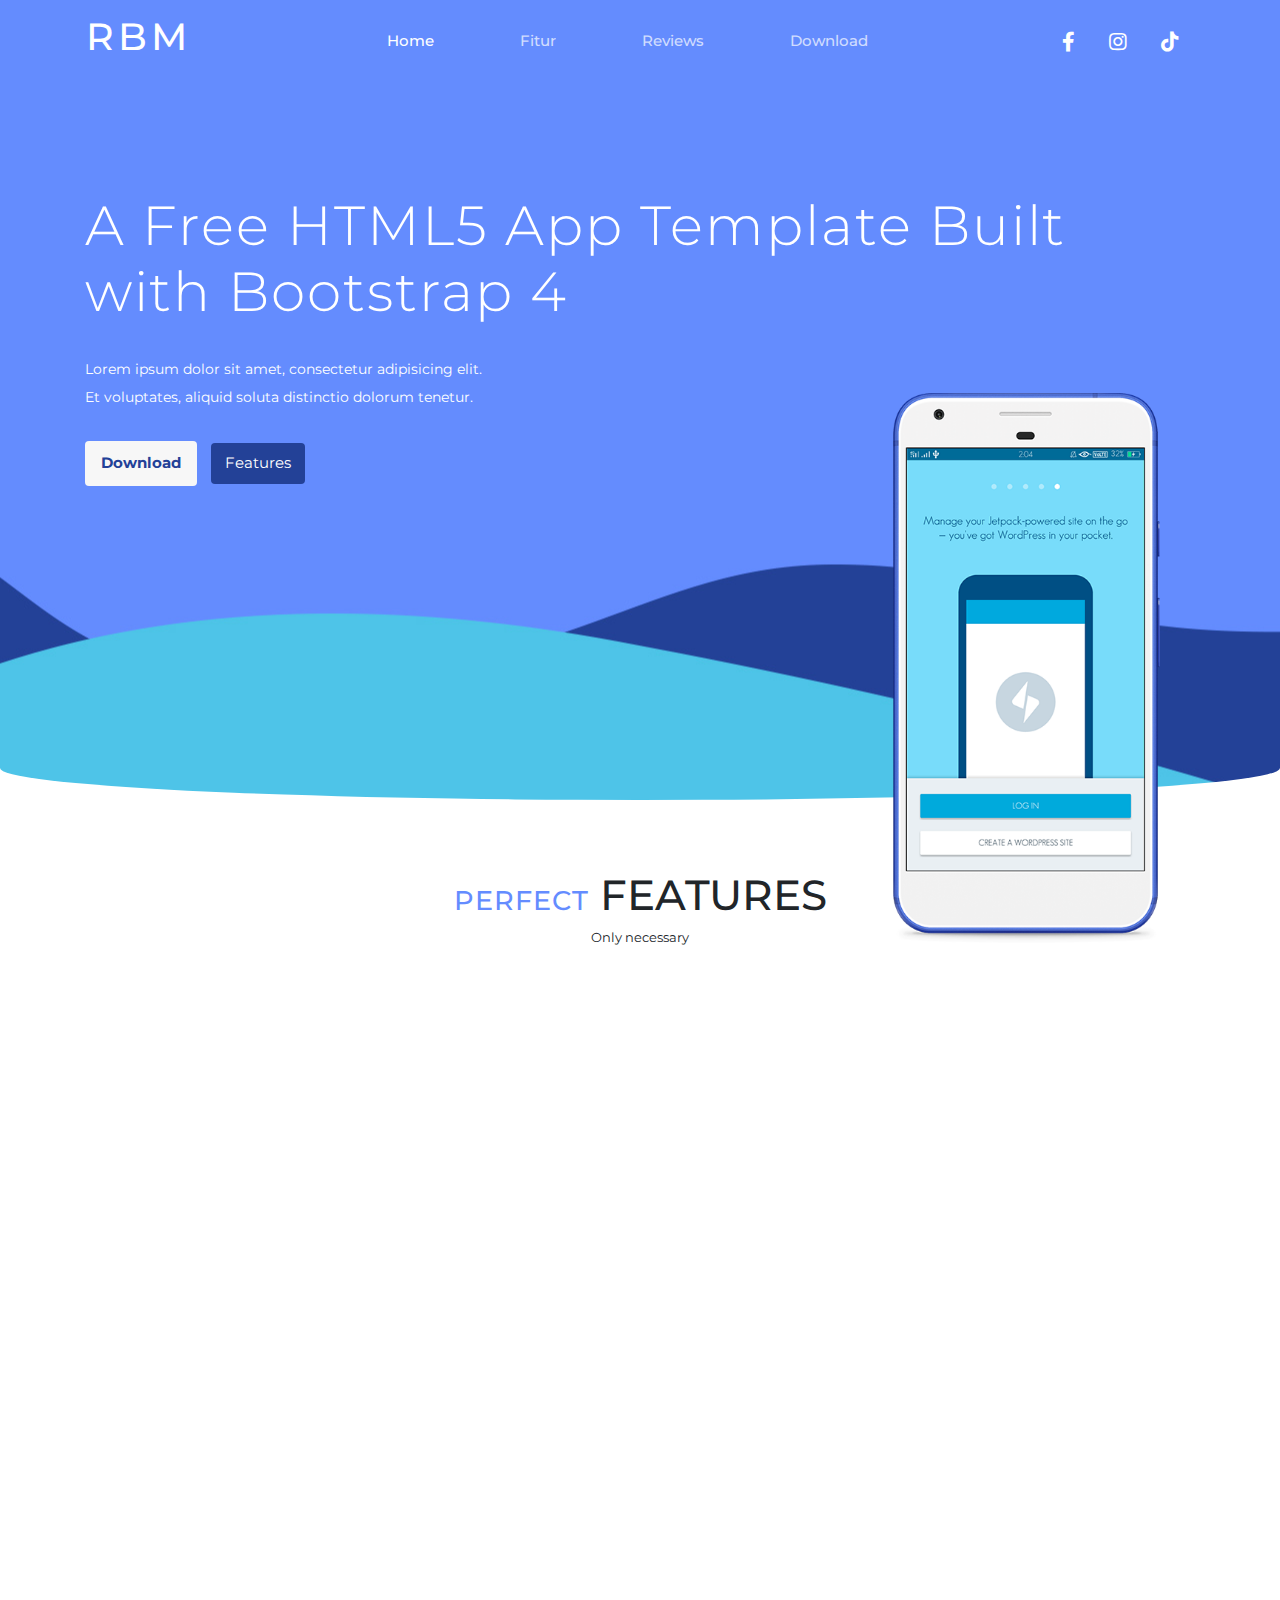
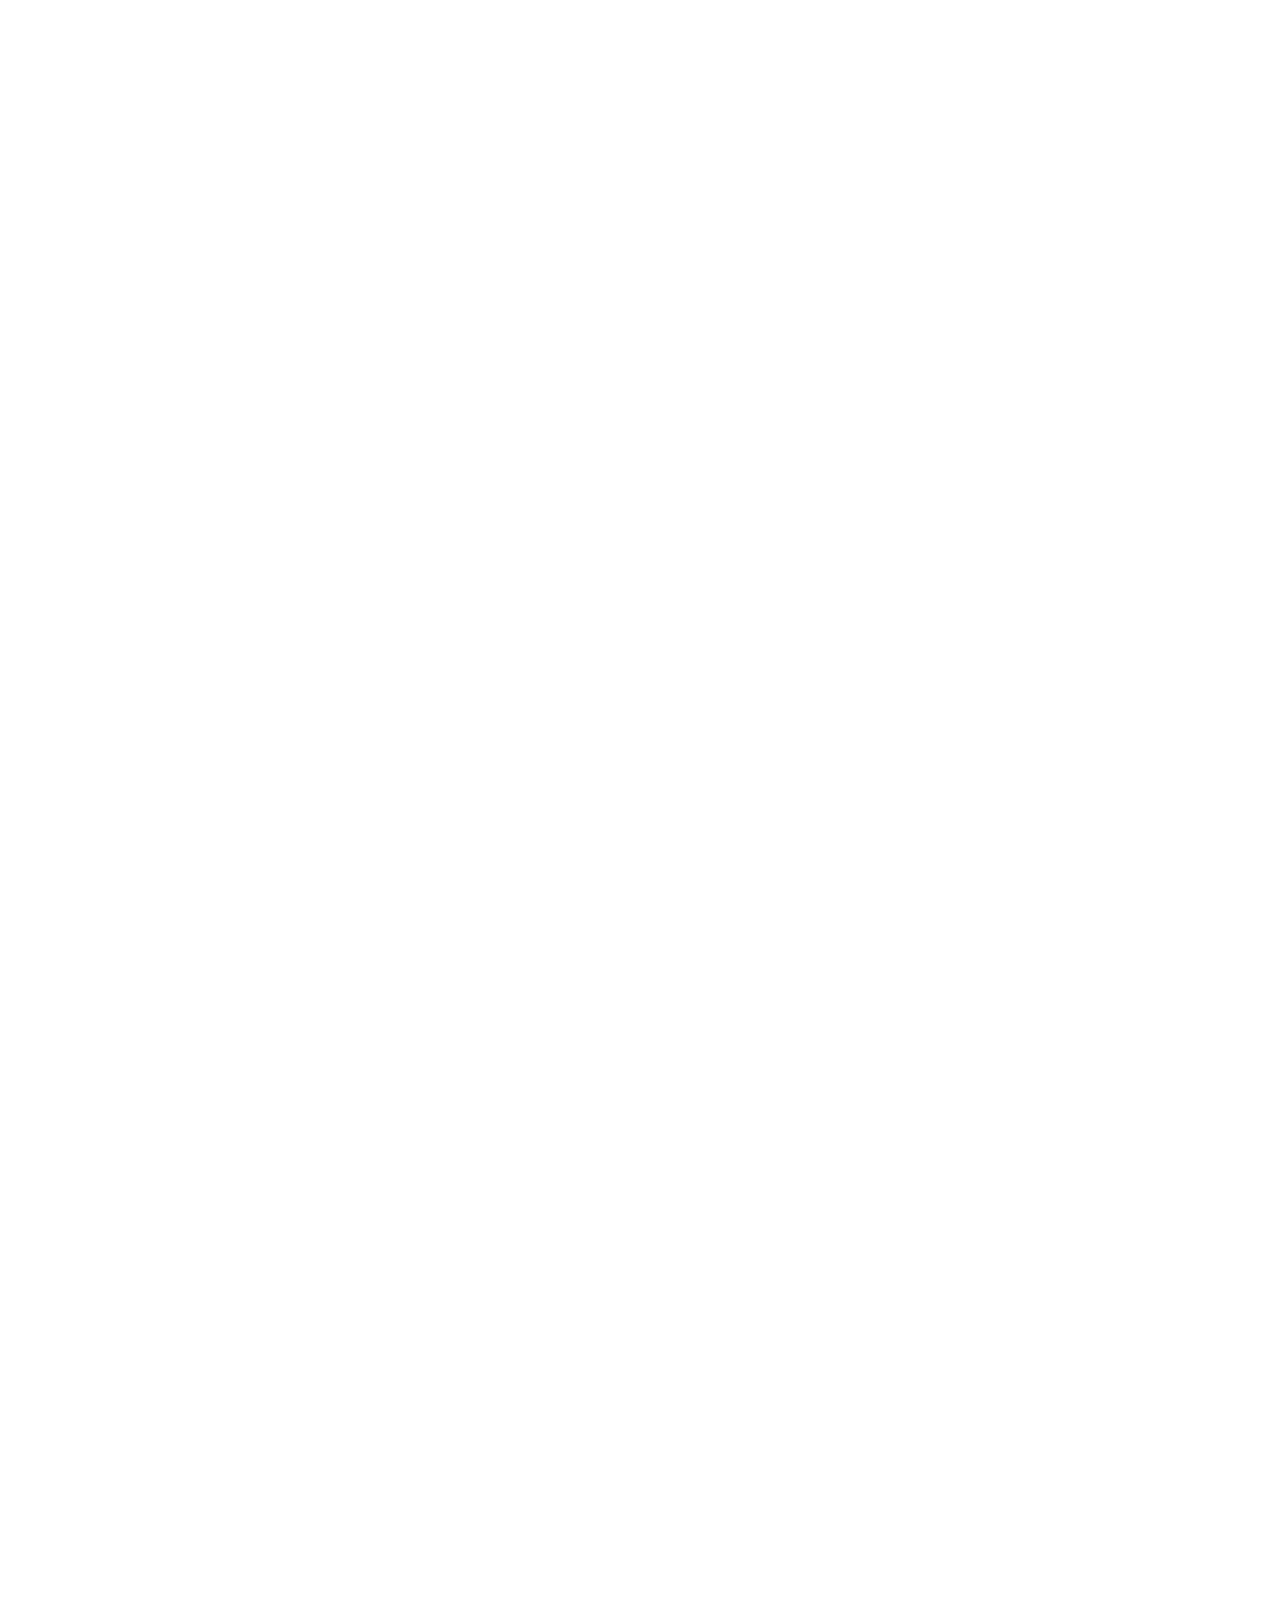
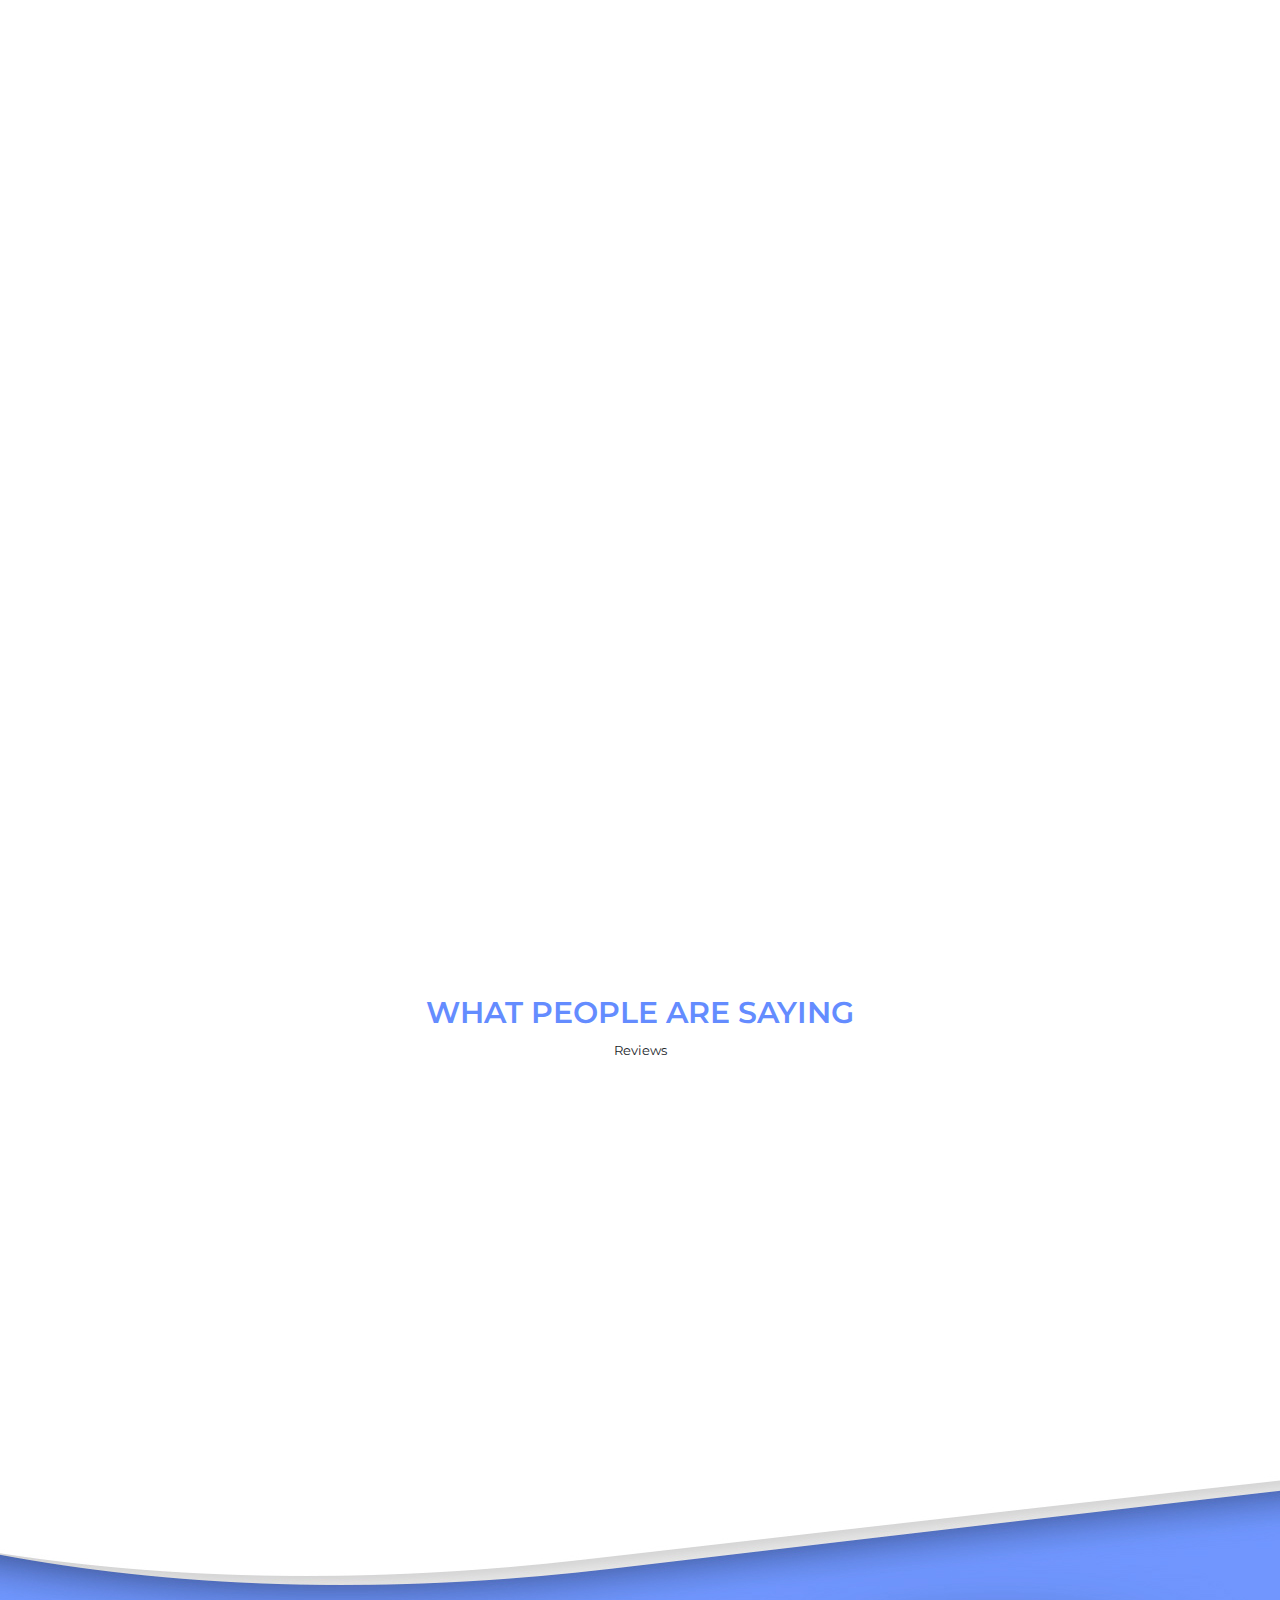
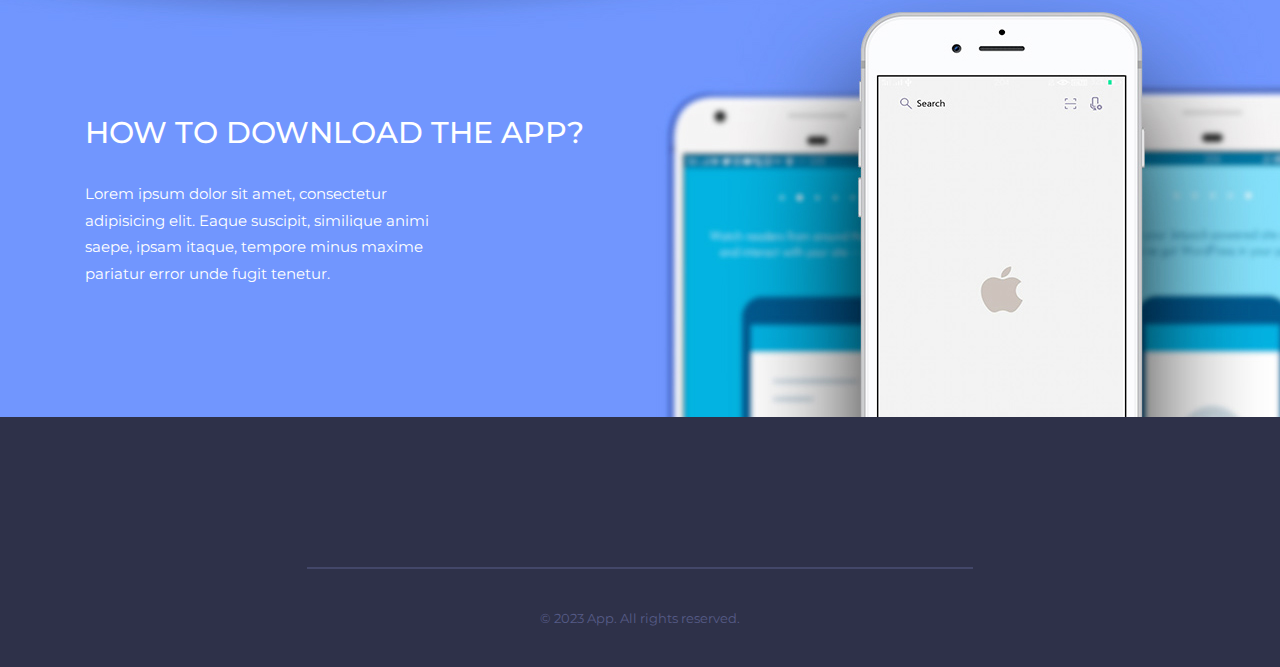
==== index.html @ 26e5a9fb "Feat: add web page" ====
<!DOCTYPE html>
<!--
	App by FreeHTML5.co
	Twitter: http://twitter.com/fh5co
	URL: http://freehtml5.co
-->
<html lang="en">

<head>
  <meta charset="UTF-8">
  <title>RumahBeku Morut</title>
  <meta name="viewport" content="width=device-width, initial-scale=1.0">
  <meta name="description" content="Free HTML5 Website Template by FreeHTML5.co" />
  <meta name="keywords"
    content="free website templates, free html5, free template, free bootstrap, free website template, html5, css3, mobile first, responsive" />
  <meta name="author" content="FreeHTML5.co" />

  <!-- Facebook and Twitter integration -->
  <meta property="og:title" content="" />
  <meta property="og:image" content="" />
  <meta property="og:url" content="" />
  <meta property="og:site_name" content="" />
  <meta property="og:description" content="" />
  <meta name="twitter:title" content="" />
  <meta name="twitter:image" content="" />
  <meta name="twitter:url" content="" />
  <meta name="twitter:card" content="" />

  <!-- Bootstrap  -->
  <link rel="stylesheet" href="css/bootstrap.css">
  <!-- Owl Carousel  -->
  <link rel="stylesheet" href="css/owl.carousel.css">
  <link rel="stylesheet" href="css/owl.theme.default.min.css">
  <!-- Animate.css -->
  <link rel="stylesheet" href="css/animate.css">
  <!-- Font Awesome -->
  <link rel="stylesheet" href="https://use.fontawesome.com/releases/v5.15.4/css/all.css">

  <!-- Theme style  -->
  <link rel="stylesheet" href="css/style.css">
</head>

<body>


  <div id="page-wrap">


    <!-- ==========================================================================================================
													   HERO
		 ========================================================================================================== -->

    <div id="fh5co-hero-wrapper">
      <nav class="container navbar navbar-expand-lg main-navbar-nav navbar-light">
        <a class="navbar-brand" href="">RBM</a>
        <button class="navbar-toggler" type="button" data-toggle="collapse" data-target="#navbarSupportedContent"
          aria-controls="navbarSupportedContent" aria-expanded="false" aria-label="Toggle navigation">
          <span class="navbar-toggler-icon"></span>
        </button>

        <div class="collapse navbar-collapse" id="navbarSupportedContent">
          <ul class="navbar-nav nav-items-center ml-auto mr-auto">
            <li class="nav-item active">
              <a class="nav-link" href="#">Home <span class="sr-only">(current)</span></a>
            </li>
            <li class="nav-item">
              <a class="nav-link" href="#" onclick="$('#fh5co-features').goTo();return false;">Fitur</a>
            </li>
            <li class="nav-item">
              <a class="nav-link" href="#" onclick="$('#fh5co-reviews').goTo();return false;">Reviews</a>
            </li>
            <li class="nav-item">
              <a class="nav-link" href="#" onclick="$('#fh5co-download').goTo();return false;">Download</a>
            </li>
          </ul>
          <div class="social-icons-header">
            <a href="https://www.facebook.com/profile.php?id=100063822545156&mibextid=ZbWKwL"><i
                class="fab fa-facebook-f"></i></a>
            <a href="https://www.instagram.com/rumahbeku_morut/"><i class="fab fa-instagram"></i></a>
            <a href="https://www.tiktok.com/@rumahbekumorut"><i class="fab fa-tiktok"></i></a>
          </div>
        </div>
      </nav>

      <div class="container fh5co-hero-inner">
        <h1 class="animated fadeIn wow" data-wow-delay="0.4s">A Free HTML5 App Template Built with Bootstrap 4</h1>
        <p class="animated fadeIn wow" data-wow-delay="0.67s">Lorem ipsum dolor sit amet, consectetur adipisicing elit.
          Et voluptates, aliquid soluta distinctio dolorum tenetur. </p>
        <button class="btn btn-md download-btn-first wow fadeInLeft animated" data-wow-delay="0.85s"
          onclick="$('#fh5co-download').goTo();return false;">Download</button>
        <button class="btn btn-md features-btn-first animated fadeInLeft wow" data-wow-delay="0.95s"
          onclick="$('#fh5co-features').goTo();return false;">Features</button>
        <img class="fh5co-hero-smartphone animated fadeInRight wow" data-wow-delay="1s" src="img/phone-image.png"
          alt="Smartphone">
      </div>


    </div> <!-- first section wrapper -->


    <!-- ==========================================================================================================
													 ADVANTAGES
		 ========================================================================================================== -->

    <div class="fh5co-advantages-outer">
      <div class="container">
        <h1 class="second-title"><span class="span-perfect">Perfect</span> <span class="span-features">Features</span>
        </h1>
        <small>Only necessary</small>

        <div class="row fh5co-advantages-grid-columns wow animated fadeIn" data-wow-delay="0.36s">

          <div class="col-sm-4">
            <img class="grid-image" src="img/icon-1.png" alt="Icon-1">
            <h1 class="grid-title">Usability</h1>
            <p class="grid-desc">Lorem ipsum dolor sit amet, consectetur adipisicing elit. Rem cupiditate.</p>
          </div>

          <div class="col-sm-4">
            <img class="grid-image" src="img/icon-2.png" alt="Icon-2">
            <h1 class="grid-title">Parallax Effect</h1>
            <p class="grid-desc">Lorem ipsum dolor sit amet, consectetur adipisicing elit. Rem cupiditate.</p>
          </div>

          <div class="col-sm-4">
            <img class="grid-image" src="img/icon-3.png" alt="Icon-3">
            <h1 class="grid-title">Unlimited Colors</h1>
            <p class="grid-desc">Lorem ipsum dolor sit amet, consectetur adipisicing elit. Rem cupiditate.</p>
          </div>


        </div>
      </div>
    </div>


    <!-- ==========================================================================================================
													  SLIDER
		 ========================================================================================================== -->

    <div class="fh5co-slider-outer wow fadeIn" data-wow-delay="0.36s">
      <h1>SIMPLE WIDGETS</h1>
      <small>Drag and Drop</small>
      <div class="container fh5co-slider-inner">

        <div class="owl-carousel owl-theme">

          <div class="item"><img src="img/smartphone-2.png" alt=""></div>
          <div class="item"><img src="img/smartphone-2.png" alt=""></div>
          <div class="item"><img src="img/iphone.png" alt=""></div>
          <div class="item"><img src="img/smartphone-2.png" alt=""></div>


        </div>

      </div>
    </div>


    <!-- ==========================================================================================================
													  FEATURES
		 ========================================================================================================== -->

    <div class="curved-bg-div wow animated fadeIn" data-wow-delay="0.15s"></div>
    <div id="fh5co-features" class="fh5co-features-outer">
      <div class="container">

        <div class="row fh5co-features-grid-columns">

          <div class="col-sm-6 in-order-1 wow animated fadeInLeft" data-wow-delay="0.22s">
            <div class="col-sm-image-container">
              <img class="img-float-left" src="img/smartphone-1.png" alt="smartphone-1">
              <span class="span-new">NEW</span>
              <span class="span-free">Free</span>
            </div>
          </div>

          <div class="col-sm-6 in-order-2 sm-6-content wow animated fadeInRight" data-wow-delay="0.22s">
            <h1>New Features</h1>
            <p>Lorem ipsum dolor sit amet, consectetur adipisicing elit. Aliquam dolor iste beatae ad adipisci, fugiat
              dignissimos pariatur, dolore nemo suscipit cum nisi earum voluptates nulla! </p>
            <span class="circle circle-first"><i class="fab fa-instagram"></i></span>
            <span class="circle circle-middle"><i class="fab fa-facebook"></i></span>
            <span class="circle circle-last"><i class="fab fa-tiktok"></i></span>
          </div>

          <div class="col-sm-6 in-order-3 sm-6-content wow animated fadeInLeft" data-wow-delay="0.22s">
            <h1>REAL-TIME STATISTICS</h1>
            <p>Lorem ipsum dolor sit amet, consectetur adipisicing elit. Aliquam dolor iste beatae ad adipisci, fugiat
              dignissimos pariatur, dolore nemo suscipit cum nisi earum voluptates nulla! </p>
            <span class="circle circle-first"><i class="fas fa-star"></i></span>
            <span class="circle circle-middle"><i class="far fa-star"></i></span>
            <span class="circle circle-last"><i class="far fa-thumbs-up"></i></span>
          </div>

          <div class="col-sm-6 in-order-4 wow animated fadeInRight" data-wow-delay="0.22s">
            <img class="img-float-right" src="img/smartphone-2.png" alt="smartphone-2">
          </div>

          <div class="col-sm-6 in-order-5 wow animated fadeInLeft" data-wow-delay="0.22s">
            <div class="col-sm-image-container">
              <img class="img-float-left" src="img/smartphone-2.png" alt="smartphone-3">
              <span class="span-data">DATA</span>
              <span class="span-percent">100%</span>
            </div>
          </div>
          <div class="col-sm-6 in-order-6 sm-6-content wow animated fadeInRight" data-wow-delay="0.22s">
            <h1>POWERFUL BACKEND</h1>
            <p>Lorem ipsum dolor sit amet, consectetur adipisicing elit. Aliquam dolor iste beatae ad adipisci, fugiat
              dignissimos pariatur, dolore nemo suscipit cum nisi earum voluptates nulla! </p>
            <span class="circle circle-first">95%</span>
            <span class="circle circle-middle"><i class="fas fa-forward"></i></span>
            <span class="circle circle-last"><i class="fab fa-github"></i></span>

          </div>




        </div> <!-- row -->


      </div>
    </div>


    <!-- ==========================================================================================================
													  REVIEWS
		 ========================================================================================================== -->

    <div id="fh5co-reviews" class="fh5co-reviews-outer">
      <h1>What people are saying</h1>
      <small>Reviews</small>
      <div class="container fh5co-reviews-inner">
        <div class="row justify-content-center">
          <div class="col-sm-5 wow fadeIn animated" data-wow-delay="0.25s">
            <img class="float-left" src="img/quotes-1.jpg" alt="Quote 1">
            <p class="testimonial-desc">Lorem ipsum dolor sit amet, consectetur adipisicing elit. Quis similique quasi.
            </p>
            <small class="testimonial-author">John Doe</small>
            <img class="float-right" src="img/quotes-2.jpg" alt="Quote 2">
          </div>
          <div class="col-sm-5 testimonial-2 wow fadeIn animated" data-wow-delay="0.67s">
            <img class="float-left" src="img/quotes-1.jpg" alt="Quote 1">
            <p class="testimonial-desc">Lorem ipsum dolor sit amet, consectetur adipisicing elit. Quis similique quasi.
            </p>
            <small class="testimonial-author">Someone</small>
            <img class="float-right" src="img/quotes-2.jpg" alt="Quote 2">
          </div>
        </div>

      </div>
    </div>


    <!-- ==========================================================================================================
                                                 BOTTOM
    ========================================================================================================== -->

    <div id="fh5co-download" class="fh5co-bottom-outer">
      <div class="overlay">
        <div class="container fh5co-bottom-inner">
          <div class="row">
            <div class="col-sm-6">
              <h1>How to download the app?</h1>
              <p>Lorem ipsum dolor sit amet, consectetur adipisicing elit. Eaque suscipit, similique animi saepe, ipsam
                itaque, tempore minus maxime pariatur error unde fugit tenetur.</p>
              <a class="wow fadeIn animated" data-wow-delay="0.25s" href="#"><img class="app-store-btn"
                  src="img/app-store-icon.png" alt="App Store Icon"></a>
              <a class="wow fadeIn animated" data-wow-delay="0.67s" href="#"><img class="google-play-btn"
                  src="img/google-play-icon.png" alt="Google Play Icon"></a>
            </div>
          </div>
        </div>
      </div>
    </div>


    <!-- ==========================================================================================================
                                               SECTION 7 - SUB FOOTER
    ========================================================================================================== -->

    <footer class="footer-outer">
      <div class="container footer-inner">

        <div class="footer-three-grid wow fadeIn animated" data-wow-delay="0.66s">
          <div class="column-1-3">
            <h1>App</h1>
          </div>
          <div class="column-2-3">
            <nav class="footer-nav">
              <ul>
                <a href="#" onclick="$('#fh5co-hero-wrapper').goTo();return false;">
                  <li>Home</li>
                </a>
                <a href="#" onclick="$('#fh5co-features').goTo();return false;">
                  <li>Features</li>
                </a>
                <a href="#" onclick="$('#fh5co-reviews').goTo();return false;">
                  <li>Reviews</li>
                </a>
                <a href="#" onclick="$('#fh5co-download').goTo();return false;">
                  <li class="active">Download</li>
                </a>
              </ul>
            </nav>
          </div>
          <div class="column-3-3">
            <div class="social-icons-footer">
              <a href="https://www.facebook.com/profile.php?id=100063822545156&mibextid=ZbWKwL"><i
                  class="fab fa-facebook-f"></i></a>
              <a href="https://www.instagram.com/rumahbeku_morut/"><i class="fab fa-instagram"></i></a>
              <a href="https://www.tiktok.com/@rumahbekumorut"><i class="fab fa-tiktok"></i></a>
            </div>
          </div>
        </div>

        <span class="border-bottom-footer"></span>

        <p class="copyright">&copy; 2023 App. All rights reserved.</p>

      </div>
    </footer>




  </div> <!-- main page wrapper -->

  <script src="js/jquery.min.js"></script>
  <script src="js/bootstrap.js"></script>
  <script src="js/owl.carousel.js"></script>
  <script src="js/wow.min.js"></script>
  <script src="js/main.js"></script>
</body>

</html>
---- css/style.css ----
/*
	App by FreeHTML5.co
	Twitter: http://twitter.com/fh5co
	URL: http://freehtml5.co
*/
@import url("https://fonts.googleapis.com/css?family=Montserrat:200,300,400,500,600,700,800");
* {
  margin: 0px;
  padding: 0px;
  font-family: "Montserrat", "sans-serif";
}

html {
  overflow-x: hidden;
}

.download-btn-first {
  background: #f7f7f7;
}

.download-btn-first:hover {
  background: #234197;
  color: #fff !important;
}

.features-btn-first {
  font-weight: 700;
}

.features-btn-first:hover {
  background: #f7f7f7 !important;
  color: #234197 !important;
}

#fh5co-hero-wrapper {
  height: 800px;
  width: 100%;
  background: url("../img/banner-bg.jpg") no-repeat center;
  border-radius: 0 0 50% 50% / 4%;
}

.main-navbar-nav .navbar-brand {
  font-size: 38px;
  letter-spacing: 4px;
  position: relative;
  top: -5px;
  font-weight: 500;
}

.main-navbar-nav {
  color: #fff !important;
}
.main-navbar-nav li {
  color: #fff;
  opacity: .7;
}
.main-navbar-nav .navbar-nav .nav-item a:hover {
  color: #234197 !important;
  -webkit-transition: all .33s ease;
  -moz-transition: all .33s ease;
  -o-transition: all .33s ease;
  -ms-transition: all .33s ease;
  transition: all .33s ease;
}
.main-navbar-nav .active {
  color: #fff !important;
  opacity: 1 !important;
}
.main-navbar-nav a {
  color: #fff !important;
}
.main-navbar-nav .nav-link {
  opacity: 1 !important;
  margin: 0 35px;
  font-size: 14.5px;
  font-weight: 500;
}

.social-icons-header i {
  margin: 15px;
  font-size: 20px;
}

.social-icons-header a:hover i {
  opacity: .6;
  -webkit-transition: all .2s ease;
  -moz-transition: all .2s ease;
  -o-transition: all .2s ease;
  -ms-transition: all .2s ease;
  transition: all .2s ease;
}

.fh5co-hero-inner {
  margin-top: 110px;
  position: relative;
}
.fh5co-hero-inner > h1 {
  color: #fff;
  font-weight: 300;
  font-size: 55px;
  letter-spacing: 2px;
}
.fh5co-hero-inner > p {
  width: 400px;
  font-size: 14px;
  color: #fff;
  margin-top: 30px;
  margin-bottom: 30px;
  line-height: 2em;
}
.fh5co-hero-inner .download-btn-first {
  font-size: 15px;
  padding: 10px 15px;
  font-weight: 700;
  color: #234197;
}
.fh5co-hero-inner .features-btn-first {
  font-size: 15px;
  padding: 8px 13px;
  font-weight: 400;
  background: #234197;
  color: #fff;
  margin-left: 10px;
}
.fh5co-hero-inner .fh5co-hero-smartphone {
  position: absolute;
  right: 0px;
  top: 120px;
  height: 650px;
}

/* ==========================================================================================================
										ADVANTAGES
   ========================================================================================================== */
.fh5co-advantages-outer {
  padding: 70px;
  height: auto;
  width: 100%;
  overflow: hidden;
}
.fh5co-advantages-outer .span-perfect {
  color: #648cff;
  text-transform: uppercase;
  font-size: 27px;
  letter-spacing: 1px;
}
.fh5co-advantages-outer .span-features {
  text-transform: uppercase;
  font-size: 42px;
}
.fh5co-advantages-outer .second-title {
  text-align: center;
  display: block;
}
.fh5co-advantages-outer small {
  display: block;
  text-align: center;
}
.fh5co-advantages-outer .fh5co-advantages-grid-columns {
  margin-top: 120px;
}
.fh5co-advantages-outer .fh5co-advantages-grid-columns .col-sm-4 .grid-image {
  width: 30%;
  float: left;
  padding-right: 30px;
  position: relative;
  top: 1px;
  color: #648cff;
}
.fh5co-advantages-outer .fh5co-advantages-grid-columns .col-sm-4 .grid-title {
  float: left;
  font-size: 20px;
  font-weight: 600;
}
.fh5co-advantages-outer .fh5co-advantages-grid-columns .col-sm-4 .grid-desc {
  float: right;
  font-size: 13px;
  padding-right: 7%;
  width: 70%;
  color: #c7c7c7;
  margin-top: 10px;
  line-height: 1.87em;
}

.fh5co-slider-inner {
  margin-top: 50px;
  margin-bottom: 30px;
}

/* ==========================================================================================================
										SLIDER
   ========================================================================================================== */
.fh5co-slider-outer {
  width: 100%;
  height: auto;
  padding: 70px;
}
.fh5co-slider-outer h1 {
  color: #648cff;
  text-transform: uppercase;
  font-size: 30px;
  font-weight: 600;
  margin-bottom: 10px;
  text-align: center;
}
.fh5co-slider-outer > h1, .fh5co-slider-outer small {
  text-align: center;
  display: block;
}
.fh5co-slider-outer .fh5co-slider-outer {
  margin-top: 50px;
}
.fh5co-slider-outer .carousel-left-arrow {
  position: absolute;
  left: -100px;
  bottom: 250px;
  font-size: 60px;
  color: #ececec;
}
.fh5co-slider-outer .carousel-right-arrow {
  position: absolute;
  right: -100px;
  bottom: 250px;
  font-size: 60px;
  color: #ececec;
}
.fh5co-slider-outer .item img {
  height: 400px;
  width: 200px;
  object-fit: contain;
}

/* ==========================================================================================================
										FEATURES
   ========================================================================================================== */
.curved-bg-div {
  background: url("../img/curved-bgg.jpg") no-repeat;
  background-position: 0px -140px;
  background-size: cover;
  width: 100%;
  height: 300px;
}

.fh5co-features-outer {
  width: 100%;
  height: auto;
  margin-top: -180px;
}
.fh5co-features-outer .col-sm-6 {
  margin-top: 80px;
}
.fh5co-features-outer .col-sm-6 img {
  height: 550px;
}
.fh5co-features-outer .sm-6-content {
  margin-top: 250px;
  position: relative;
}
.fh5co-features-outer .sm-6-content h1 {
  color: #648cff;
  text-transform: uppercase;
  font-size: 25px;
  font-weight: 600;
  margin-bottom: 20px;
}
.fh5co-features-outer .sm-6-content p {
  color: #111;
  font-weight: 500;
  font-size: 14.5px;
  line-height: 1.8em;
  width: 450px;
}
.fh5co-features-outer .col-sm-6 .col-sm-image-container {
  position: relative;
  width: 300px;
}
.fh5co-features-outer .col-sm-6 .span-new {
  color: #fff;
  background: #fcec64;
  padding: 18px;
  width: 35px;
  display: inline-block;
  line-height: 30px;
  height: 30px;
  text-align: center;
  border-radius: 50%;
  font-size: 14px;
  box-sizing: initial;
  position: absolute;
  font-weight: 700;
  right: 0;
  top: 140px;
}
.fh5co-features-outer .col-sm-6 .span-free {
  color: #fff;
  background: #6ca3ff;
  padding: 18px;
  width: 35px;
  display: inline-block;
  line-height: 30px;
  height: 30px;
  text-align: center;
  border-radius: 50%;
  font-size: 14px;
  box-sizing: initial;
  position: absolute;
  left: -35px;
  bottom: -430px;
  font-weight: 700;
}
.fh5co-features-outer .col-sm-6 .span-data {
  color: #7e8c91;
  background: #b8faee;
  padding: 20px;
  width: 40px;
  display: inline-block;
  line-height: 30px;
  height: 30px;
  text-align: center;
  border-radius: 50%;
  font-size: 14px;
  letter-spacing: 1px;
  box-sizing: initial;
  position: absolute;
  top: 140px;
  right: -2px;
  font-weight: 700;
}
.fh5co-features-outer .col-sm-6 .span-percent {
  color: #fff;
  background: #6ca3ff;
  padding: 18px;
  width: 35px;
  display: inline-block;
  line-height: 30px;
  height: 30px;
  text-align: center;
  border-radius: 50%;
  font-size: 14px;
  box-sizing: initial;
  position: absolute;
  left: -35px;
  bottom: -430px;
  font-weight: 700;
}
.fh5co-features-outer .col-sm-6 .circle {
  color: #c3cfe5;
  border: 1px solid #ededed;
  background: #fff;
  padding: 10px;
  width: 35px;
  display: inline-block;
  line-height: 30px;
  height: 30px;
  text-align: center;
  border-radius: 50%;
  font-size: 14px;
  box-sizing: initial;
  position: absolute;
  font-weight: 600;
  box-shadow: 0 0 0 5px #f9f9f9;
}
.fh5co-features-outer .col-sm-6 .circle-first {
  width: 35px;
  display: inline-block;
  line-height: 30px;
  height: 30px;
  text-align: center;
  border-radius: 50%;
  font-size: 14px;
  box-sizing: initial;
  position: absolute;
  margin-left: 0px;
  font-weight: 600;
}
.fh5co-features-outer .col-sm-6 .circle-middle {
  width: 35px;
  display: inline-block;
  line-height: 30px;
  height: 30px;
  text-align: center;
  border-radius: 50%;
  font-size: 14px;
  box-sizing: initial;
  position: absolute;
  margin-left: 50px;
  font-weight: 600;
}
.fh5co-features-outer .col-sm-6 .circle-last {
  width: 35px;
  display: inline-block;
  line-height: 30px;
  height: 30px;
  text-align: center;
  border-radius: 50%;
  font-size: 14px;
  box-sizing: initial;
  position: absolute;
  margin-left: 100px;
  font-weight: 600;
}

/* ==========================================================================================================
										REVIEWS
   ========================================================================================================== */
.fh5co-reviews-outer {
  width: 100%;
  height: 400px;
  padding: 70px;
  margin-top: 100px;
}
.fh5co-reviews-outer .fh5co-reviews-inner {
  margin-top: 100px;
}
.fh5co-reviews-outer > h1 {
  color: #648cff;
  text-transform: uppercase;
  font-size: 30px;
  font-weight: 600;
  margin-bottom: 10px;
  text-align: center;
}
.fh5co-reviews-outer > small {
  text-align: center;
  display: block;
}
.fh5co-reviews-outer .testimonial-desc {
  clear: both;
  padding-top: 30px;
  font-weight: 500;
}
.fh5co-reviews-outer .testimonial-2 {
  margin-left: 50px;
}

/* ==========================================================================================================
										BOTTOM
   ========================================================================================================== */
.fh5co-bottom-outer {
  width: 100%;
  height: 572px;
  background: url("../img/download-section-bg.jpg") no-repeat center;
  margin-top: 120px;
  overflow-x: hidden;
}
.fh5co-bottom-outer .fh5co-bottom-inner {
  margin-top: 270px;
}
.fh5co-bottom-outer .fh5co-bottom-inner .col-sm-6 h1 {
  color: #fff;
  text-transform: uppercase;
  font-size: 30px;
  margin-bottom: 30px;
}
.fh5co-bottom-outer .fh5co-bottom-inner .col-sm-6 p {
  width: 350px;
  color: #fff;
  font-size: 14.5px;
  line-height: 1.85em;
}
.fh5co-bottom-outer .fh5co-bottom-inner .col-sm-6 img {
  margin-top: 25px;
}

   /* ==========================================================================================================
										SUB FOOTER
   ========================================================================================================== */
.img-float-left {
  float: left;
}

.img-float-right {
  float: right;
}

.footer-outer {
  width: 100%;
  padding: 50px;
  height: 250px;
  background: #2e3149;
  overflow: hidden;
}
.footer-outer .footer-inner {
  width: 100%;
  height: inherit;
}
.footer-outer .social-icons-footer i {
  margin: 15px;
  font-size: 20px;
}
.footer-outer .social-icons-footer a:hover i {
  opacity: .6;
  -webkit-transition: all .2s ease;
  -moz-transition: all .2s ease;
  -o-transition: all .2s ease;
  -ms-transition: all .2s ease;
  transition: all .2s ease;
}
.footer-outer .footer-three-grid {
  width: 1140px;
  margin: 0 auto;
  height: 50px;
  text-align: center;
}
.footer-outer .column-1-3 {
  width: 20%;
  float: left;
  height: 50px;
}
.footer-outer .column-1-3 h1 {
  font-size: 38px;
  letter-spacing: 3px;
  position: relative;
  top: -5px;
  font-weight: 600;
  color: #fff;
}
.footer-outer .column-2-3 {
  width: 60%;
  float: left;
  height: 50px;
}
.footer-outer .column-3-3 {
  width: 20%;
  float: left;
  height: 50px;
}
.footer-outer .column-3-3 a {
  color: #b5b5c8;
}
.footer-outer .column-3-3 .social-icons-header a:hover {
  color: #fff;
  opacity: 1;
  -webkit-transition: color .2s ease;
  -o-transition: color .2s ease;
  transition: color .2s ease;
}
.footer-outer .footer-nav ul {
  list-style: none;
  text-align: center;
}
.footer-outer .footer-nav ul li {
  display: inline-block;
  line-height: 50px;
  color: #b5b5c8;
  margin: 0 30px;
  font-size: 14px;
}
.footer-outer .footer-nav ul li:hover {
  color: #fff;
  -webkit-transition: color .2s ease-in-out;
  -o-transition: color .2s ease-in-out;
  transition: color .2s ease-in-out;
}
.footer-outer .footer-nav ul .active {
  color: #fff;
}
.footer-outer .footer-nav ul li a {
  color: #fff;
  text-decoration: none;
}
.footer-outer .border-bottom-footer {
  height: 1px;
  width: 60%;
  margin: 0 auto;
  border: 1px solid #434769;
  display: block;
  margin-top: 50px;
}
.footer-outer .copyright {
  color: #565b87;
  text-align: center;
  font-size: 13px;
  padding: 40px 0;
}

.google-play-btn {
  margin-left: 10px;
}

/* ==========================================================================================================
                                       RESPONSIVE STYLING
  ========================================================================================================== */
@media screen and (max-width: 1400px) {
  body {
    overflow-x: hidden;
  }

  .fh5co-hero-inner .fh5co-hero-smartphone {
    position: absolute;
    right: 50px;
    top: 200px;
    height: 550px;
  }

  .curved-bg-div {
    background-position: 100% -20px;
  }

  .footer-outer .footer-three-grid {
    width: 100%;
  }
}
@media screen and (max-width: 1200px) {
  body {
    overflow-x: hidden;
  }

  .fh5co-hero-inner .fh5co-hero-smartphone {
    position: absolute;
    right: -15px;
    top: 200px;
    height: 550px;
  }
}
@media screen and (max-width: 993px) {
  body {
    overflow-x: hidden;
  }

  #fh5co-hero-wrapper {
    height: 95vh;
  }

  .fh5co-hero-inner {
    margin-top: 30px;
  }

  .fh5co-hero-inner .fh5co-hero-smartphone {
    position: absolute;
    left: 0;
    right: 0;
    margin-left: auto;
    margin-right: auto;
    top: 270px;
    height: 460px;
    margin-top: 110px;
  }

  .fh5co-advantages-outer {
    margin-top: 50px;
    padding-bottom: 0;
  }

  .fh5co-advantages-outer .fh5co-advantages-grid-columns .col-sm-4 .grid-image {
    width: 60px;
    float: none;
    display: block;
    margin: 0 auto;
    padding-right: 0px;
    margin-bottom: 20px;
    position: relative;
    top: 1px;
  }

  .fh5co-advantages-outer .fh5co-advantages-grid-columns .col-sm-4 .grid-title {
    float: none;
    text-align: center;
  }

  .fh5co-advantages-outer .fh5co-advantages-grid-columns .col-sm-4 .grid-desc {
    float: none;
    width: 100%;
    text-align: center;
  }

  .fh5co-slider-outer .fh5co-slider-outer {
    margin-top: 0px;
  }

  .fh5co-features-outer {
    margin-top: -100px;
  }

  .fh5co-features-outer .sm-6-content p {
    width: 100%;
  }

  .footer-outer .footer-nav ul li {
    margin: 0 10px;
  }

  .footer-outer .social-icons-footer i {
    margin: 15px 10px;
    font-size: 20px;
  }
}
@media screen and (max-width: 993px) {
  .fh5co-features-grid-columns .col-sm-6 {
    -ms-flex: 0 0 50%;
    flex: 0 0 100%;
    width: 100%;
    max-width: 100%;
    margin: 30px auto;
    text-align: center;
  }

  .fh5co-features-outer .col-sm-6 .col-sm-image-container {
    position: relative;
    width: 295px !important;
    text-align: center;
    margin: 15px auto 0;
  }

  .no-float {
    float: none !important;
  }

  .fh5co-slider-outer .carousel-right-arrow {
    position: absolute;
    right: -70px;
    bottom: 250px;
    font-size: 60px;
    color: #ececec;
  }

  .fh5co-slider-outer .carousel-left-arrow {
    position: absolute;
    left: -70px;
    bottom: 250px;
    font-size: 60px;
    color: #ececec;
  }

  .img-float-right {
    float: none;
  }

  .img-float-left {
    float: none;
  }

  .fh5co-features-outer .col-sm-6 .span-percent, .fh5co-features-outer .col-sm-6 .span-free {
    left: -15px;
    bottom: 140px;
  }

  .fh5co-features-outer .col-sm-6 .span-new {
    right: -10px;
  }

  .fh5co-features-outer .col-sm-6 .span-data {
    right: -15px;
  }

  .fh5co-features-outer .col-sm-6 .circle {
    position: static;
    display: inline-block;
    margin: 25px 5px;
  }

  .fh5co-advantages-outer .second-title {
    margin-top: 60px;
  }

  .fh5co-features-grid-columns {
    display: flex;
    flex-direction: column;
  }
  .fh5co-features-grid-columns .in-order-4 {
    order: 1;
  }
  .fh5co-features-grid-columns .in-order-3 {
    order: 2;
  }

  .fh5co-reviews-outer {
    padding: 0;
  }

  .navbar-light .navbar-toggler {
    color: #fff !important;
    border-color: #c7c7c7 !important;
  }

  .navbar-light .navbar-nav .nav-link {
    margin: 0;
    width: 100%;
  }

  .social-icons-header i:first-of-type {
    margin-right: 10px !important;
    margin-left: 0 !important;
    font-size: 30px;
  }
}
@media screen and (max-width: 800px) {
  .fh5co-hero-inner > h1 {
    color: #fff;
    font-weight: 300;
    font-size: 45px;
    letter-spacing: 2px;
  }

  #fh5co-hero-wrapper {
    height: 800px;
  }

  .fh5co-advantages-outer .fh5co-advantages-grid-columns {
    margin-top: 40px;
  }

  .fh5co-advantages-grid-columns .col-sm-4 {
    -ms-flex: 0 0 100%;
    flex: 0 0 100%;
    width: 100%;
    max-width: 100%;
    margin: 30px auto;
    text-align: center;
  }

  .fh5co-hero-inner .fh5co-hero-smartphone {
    height: 420px;
    top: 310px;
  }

  .fh5co-advantages-outer .second-title {
    margin-top: 60px;
  }

  .fh5co-bottom-outer {
    margin-top: 40px;
    overflow: hidden;
  }

  .fh5co-bottom-outer .fh5co-bottom-inner {
    margin-top: 50px;
  }

  .fh5co-slider-outer {
    padding: 0;
  }

  .fh5co-slider-outer .carousel-left-arrow {
    left: 50px;
    font-size: 50px;
    bottom: 190px;
  }

  .fh5co-slider-outer .carousel-right-arrow {
    right: 50px;
    font-size: 50px;
    bottom: 190px;
  }

  .fh5co-reviews-inner .col-sm-5 {
    -ms-flex: 0 0 75%;
    flex: 0 0 75%;
    width: 75%;
    max-width: 75%;
    margin: 30px auto;
    text-align: center;
  }

  .fh5co-slider-outer .item img {
    height: 300px;
  }

  .fh5co-reviews-outer {
    height: auto;
  }

  .fh5co-reviews-outer .fh5co-reviews-inner {
    margin-top: 50px;
  }

  .fh5co-bottom-outer {
    background-position: center bottom;
    overflow: hidden;
    height: auto;
  }

  .fh5co-bottom-inner {
    overflow: hidden;
    padding-bottom: 50px;
    text-align: center;
  }

  .overlay {
    width: 100%;
    height: 100%;
    background: rgba(0, 0, 0, 0.6);
    overflow-x: hidden;
  }

  .fh5co-bottom-outer .fh5co-bottom-inner .col-sm-6 p {
    width: 90%;
    margin: 0 auto;
  }

  .footer-outer {
    height: auto;
    padding: 20px;
  }

  .footer-outer .column-1-3 {
    width: 100%;
    float: none;
    height: auto;
    padding-top: 30px;
  }

  .footer-outer .column-2-3 {
    width: 100%;
    float: none;
    height: auto;
  }

  .footer-outer .column-3-3 {
    width: 100%;
    float: left;
    height: auto;
    margin: 15px 0;
  }

  .footer-outer .copyright {
    margin-top: 30px;
    padding: 10px 0;
  }

  .footer-outer .border-bottom-footer {
    height: 1px;
    width: 100%;
    margin: 0 auto;
    border: 1px solid #434769;
    display: block;
    margin-top: 100px;
  }
}
@media screen and (max-width: 520px) {
  #fh5co-hero-wrapper {
    height: 900px;
  }

  .fh5co-hero-inner > h1 {
    font-size: 40px;
  }

  .fh5co-hero-inner > p {
    width: 100%;
  }

  .fh5co-hero-inner {
    text-align: center;
  }

  .fh5co-hero-inner .fh5co-hero-smartphone {
    height: 450px;
    top: 420px;
    margin-top: 70px;
  }

  .social-icons-header i:first-of-type {
    font-size: 22px;
  }

  .fh5co-slider-outer .carousel-left-arrow {
    left: 0;
  }

  .fh5co-slider-outer .carousel-right-arrow {
    right: 0;
  }

  .fh5co-slider-inner {
    margin-top: 50px;
    margin-bottom: 30px;
  }

  .fh5co-reviews-inner .col-sm-5 {
    -ms-flex: 0 0 90%;
    flex: 0 0 90%;
    width: 90%;
    max-width: 90%;
    margin: 30px auto;
    text-align: center;
  }

  .fh5co-advantages-outer .span-perfect {
    margin-top: 80px;
    font-size: 18px;
    margin-bottom: 15px;
    display: block;
    width: 100%;
    text-align: center;
  }

  .fh5co-advantages-outer .span-features {
    font-size: 24px;
    display: block;
    width: 100%;
    text-align: center;
  }
}
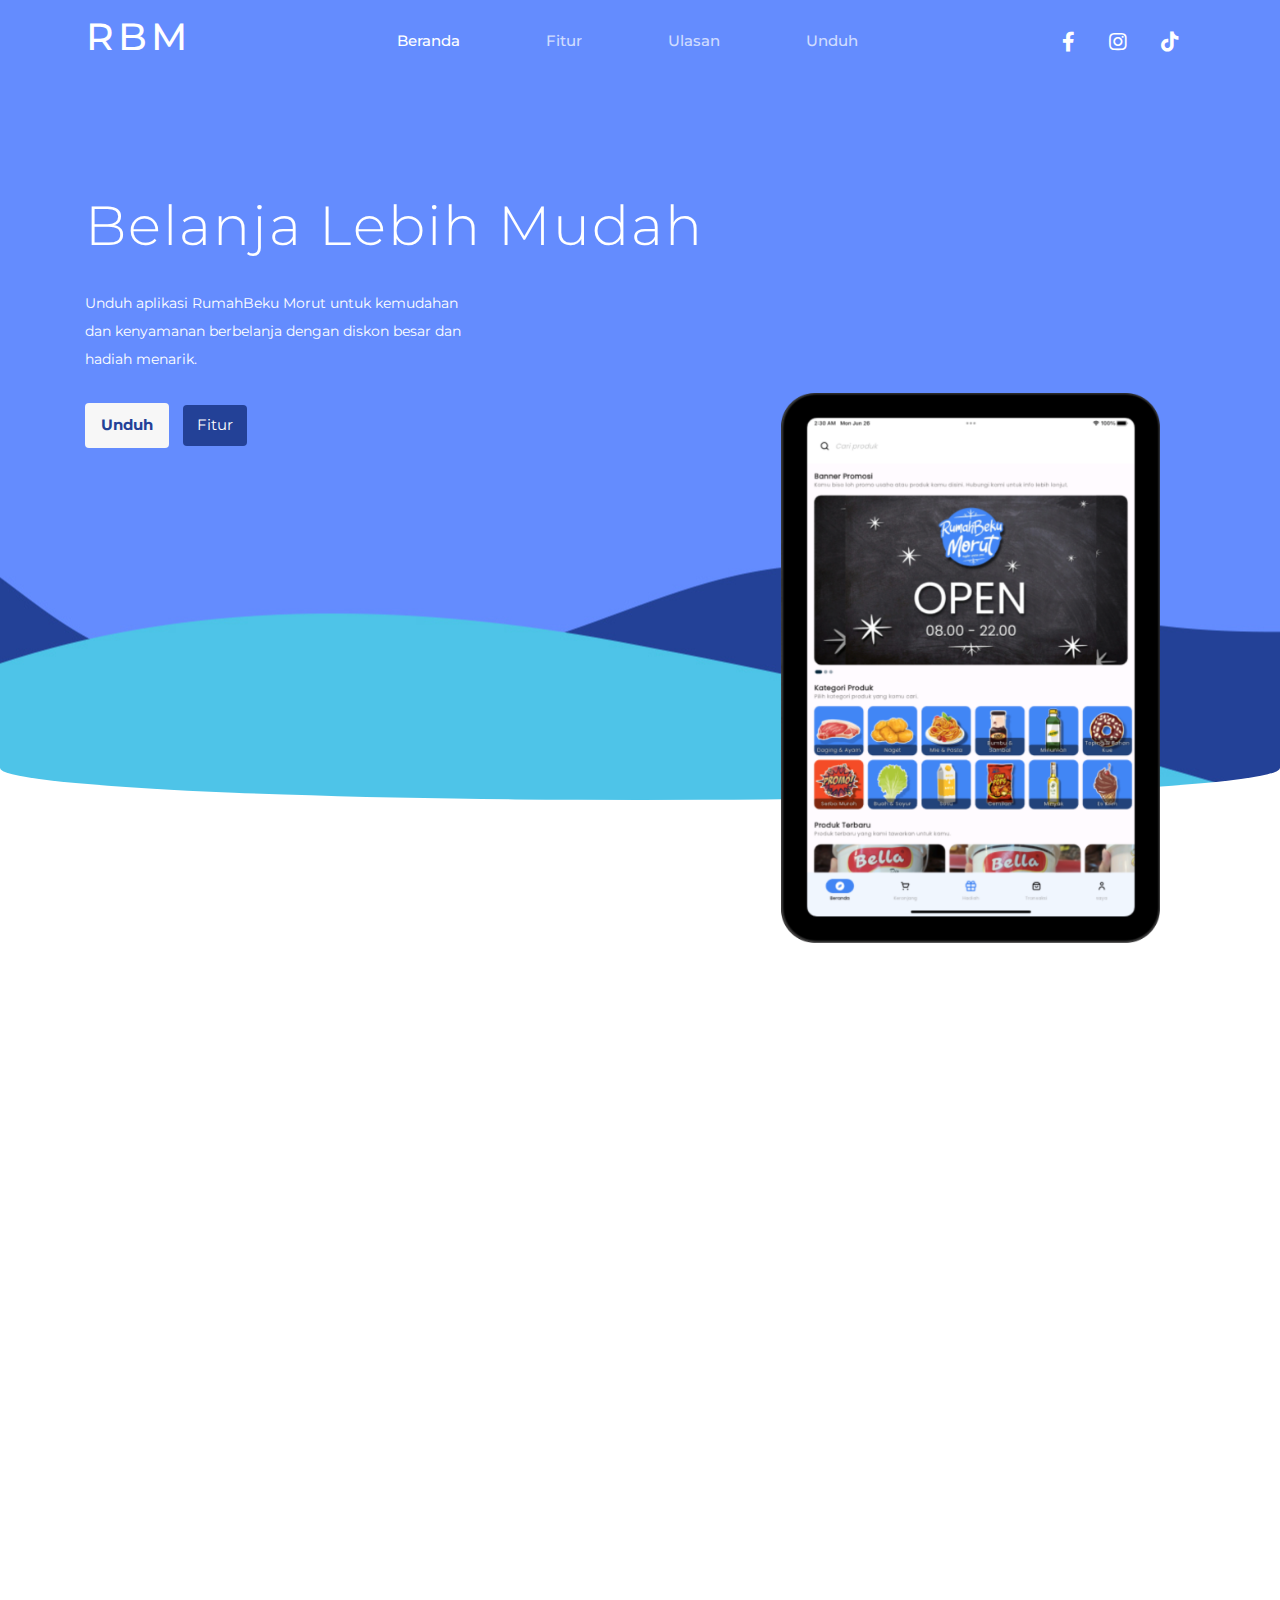
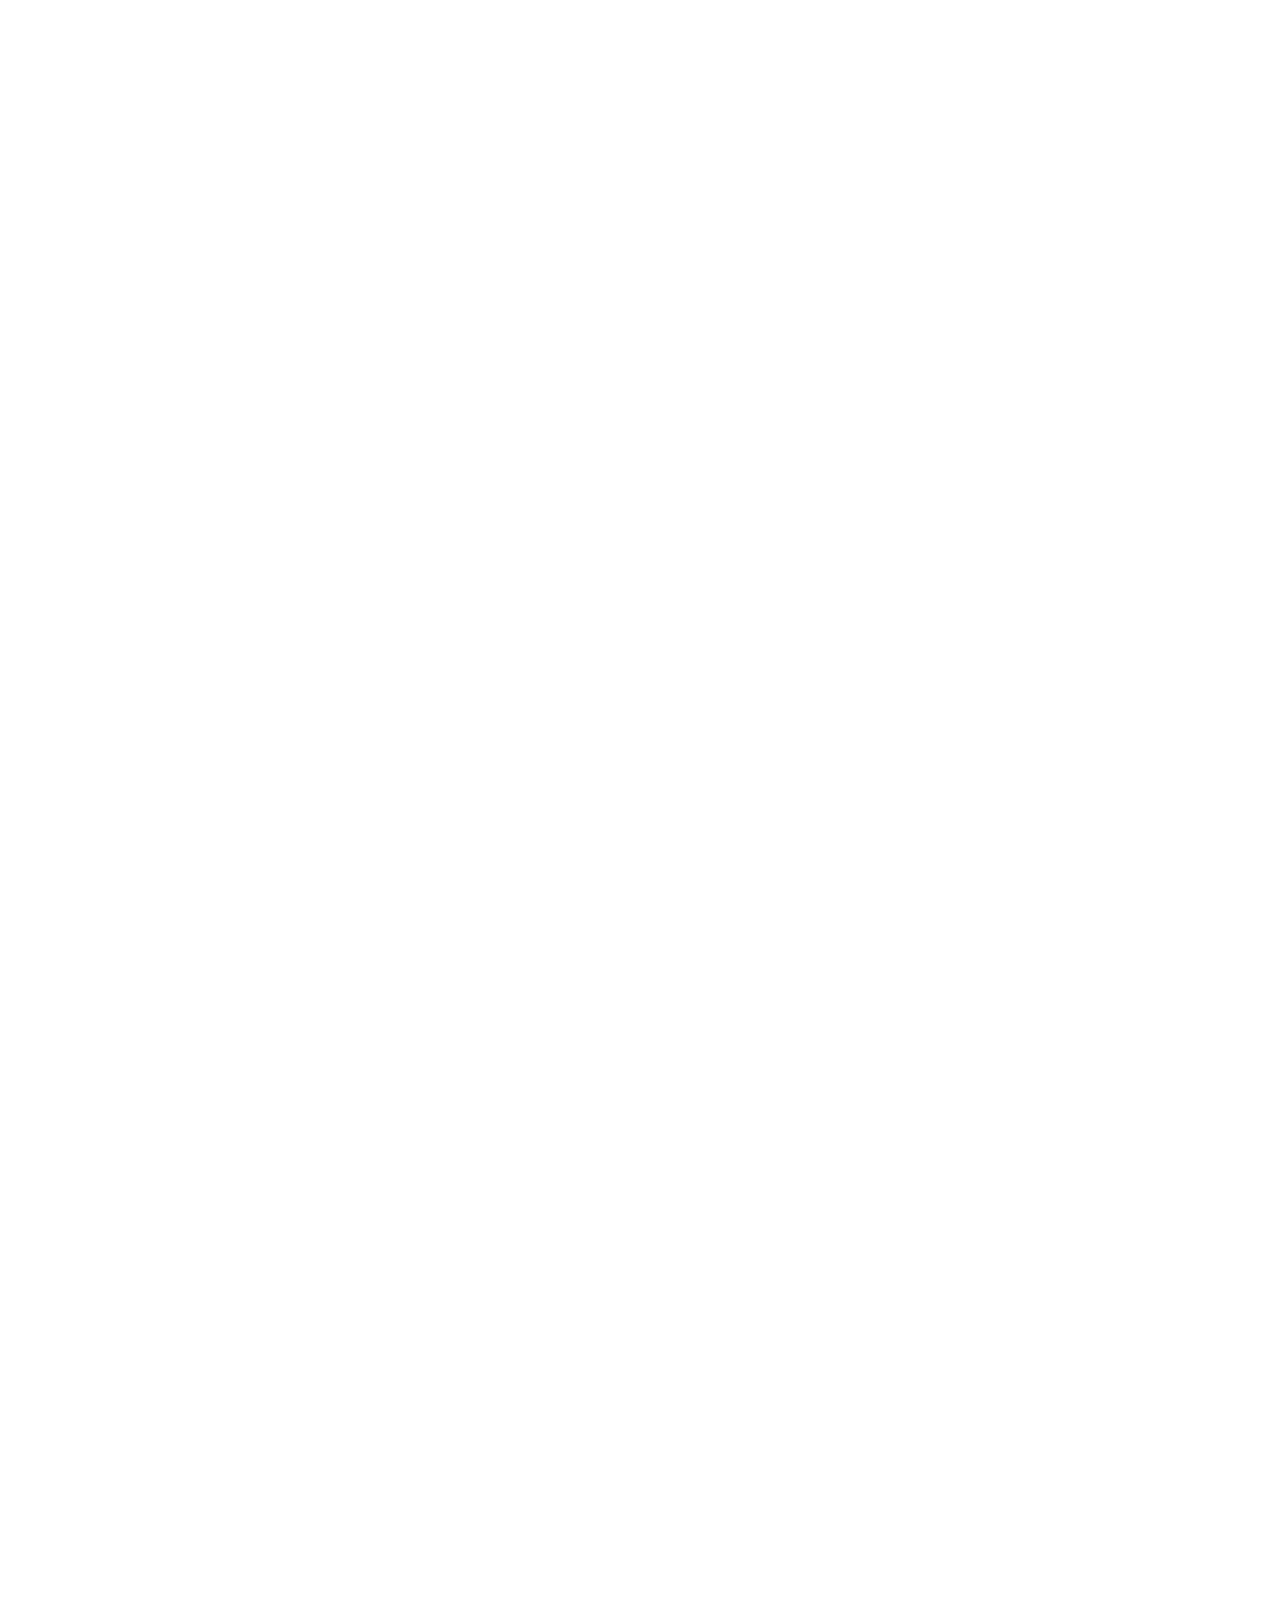
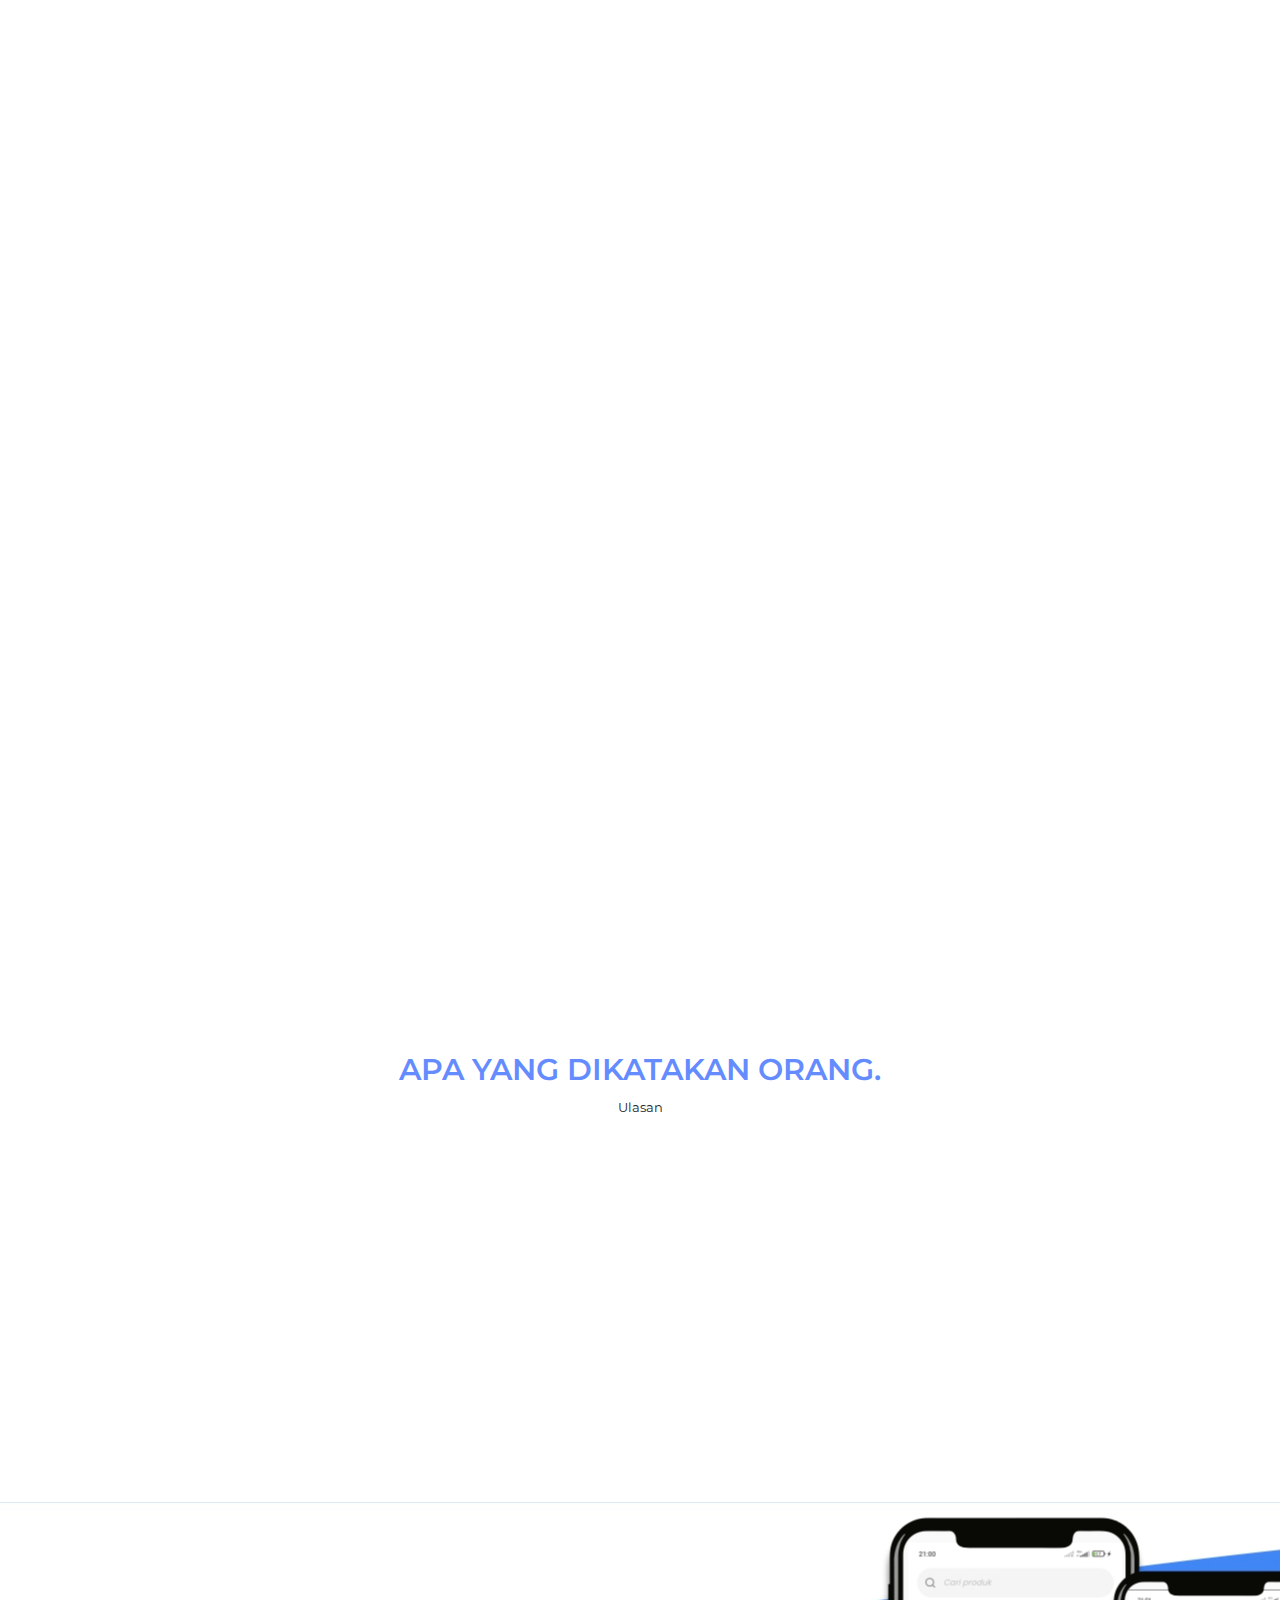
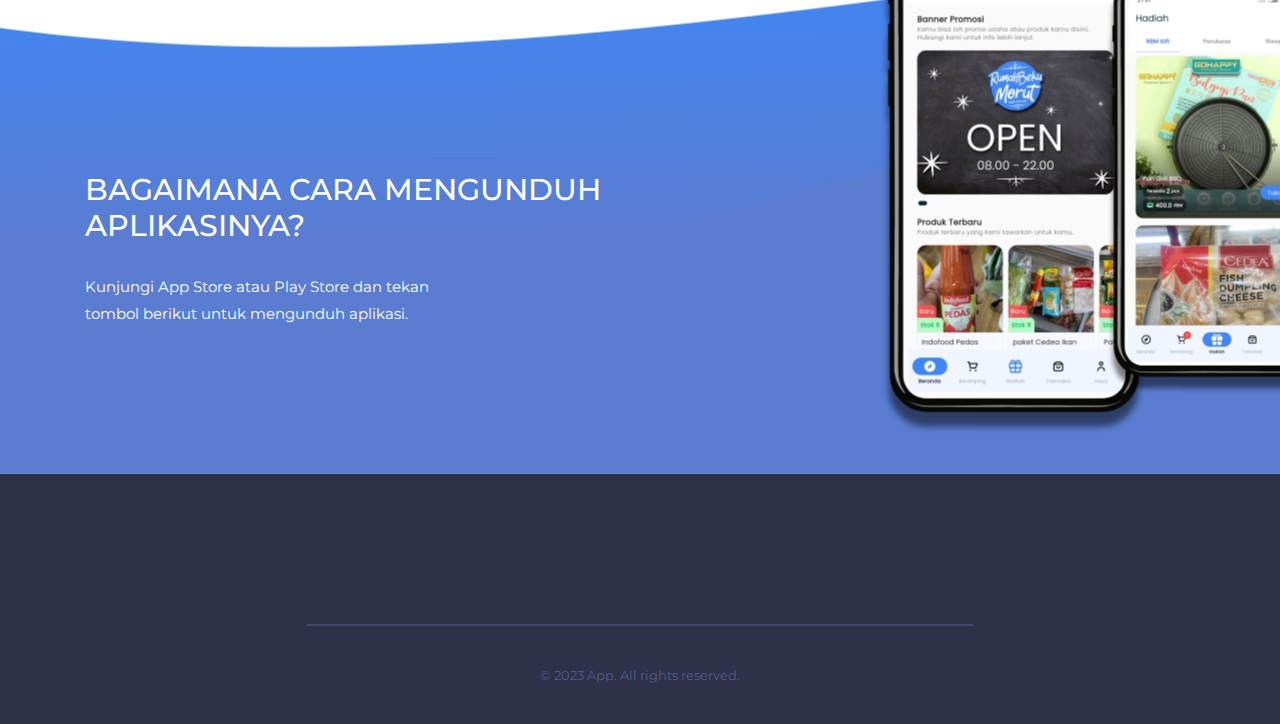
==== commit 976b7e58: "Feat: update content" ====
--- a/index.html
+++ b/index.html
@@ -61,16 +61,16 @@
         <div class="collapse navbar-collapse" id="navbarSupportedContent">
           <ul class="navbar-nav nav-items-center ml-auto mr-auto">
             <li class="nav-item active">
-              <a class="nav-link" href="#">Home <span class="sr-only">(current)</span></a>
+              <a class="nav-link" href="#">Beranda<span class="sr-only">(current)</span></a>
             </li>
             <li class="nav-item">
               <a class="nav-link" href="#" onclick="$('#fh5co-features').goTo();return false;">Fitur</a>
             </li>
             <li class="nav-item">
-              <a class="nav-link" href="#" onclick="$('#fh5co-reviews').goTo();return false;">Reviews</a>
+              <a class="nav-link" href="#" onclick="$('#fh5co-reviews').goTo();return false;">Ulasan</a>
             </li>
             <li class="nav-item">
-              <a class="nav-link" href="#" onclick="$('#fh5co-download').goTo();return false;">Download</a>
+              <a class="nav-link" href="#" onclick="$('#fh5co-download').goTo();return false;">Unduh</a>
             </li>
           </ul>
           <div class="social-icons-header">
@@ -83,13 +83,13 @@
       </nav>
 
       <div class="container fh5co-hero-inner">
-        <h1 class="animated fadeIn wow" data-wow-delay="0.4s">A Free HTML5 App Template Built with Bootstrap 4</h1>
-        <p class="animated fadeIn wow" data-wow-delay="0.67s">Lorem ipsum dolor sit amet, consectetur adipisicing elit.
-          Et voluptates, aliquid soluta distinctio dolorum tenetur. </p>
+        <h1 class="animated fadeIn wow" data-wow-delay="0.4s">Belanja Lebih Mudah</h1>
+        <p class="animated fadeIn wow" data-wow-delay="0.67s">Unduh aplikasi RumahBeku Morut untuk kemudahan dan
+          kenyamanan berbelanja dengan diskon besar dan hadiah menarik.</p>
         <button class="btn btn-md download-btn-first wow fadeInLeft animated" data-wow-delay="0.85s"
-          onclick="$('#fh5co-download').goTo();return false;">Download</button>
+          onclick="$('#fh5co-download').goTo();return false;">Unduh</button>
         <button class="btn btn-md features-btn-first animated fadeInLeft wow" data-wow-delay="0.95s"
-          onclick="$('#fh5co-features').goTo();return false;">Features</button>
+          onclick="$('#fh5co-features').goTo();return false;">Fitur</button>
         <img class="fh5co-hero-smartphone animated fadeInRight wow" data-wow-delay="1s" src="img/phone-image.png"
           alt="Smartphone">
       </div>
@@ -104,13 +104,13 @@
 
     <div class="fh5co-advantages-outer">
       <div class="container">
-        <h1 class="second-title"><span class="span-perfect">Perfect</span> <span class="span-features">Features</span>
+        <!-- <h1 class="second-title"><span class="span-perfect">Perfect</span> <span class="span-features">Fitur</span>
         </h1>
-        <small>Only necessary</small>
+        <small>Only necessary</small> -->
 
         <div class="row fh5co-advantages-grid-columns wow animated fadeIn" data-wow-delay="0.36s">
 
-          <div class="col-sm-4">
+          <!-- <div class="col-sm-4">
             <img class="grid-image" src="img/icon-1.png" alt="Icon-1">
             <h1 class="grid-title">Usability</h1>
             <p class="grid-desc">Lorem ipsum dolor sit amet, consectetur adipisicing elit. Rem cupiditate.</p>
@@ -120,12 +120,27 @@
             <img class="grid-image" src="img/icon-2.png" alt="Icon-2">
             <h1 class="grid-title">Parallax Effect</h1>
             <p class="grid-desc">Lorem ipsum dolor sit amet, consectetur adipisicing elit. Rem cupiditate.</p>
-          </div>
-
-          <div class="col-sm-4">
-            <img class="grid-image" src="img/icon-3.png" alt="Icon-3">
-            <h1 class="grid-title">Unlimited Colors</h1>
-            <p class="grid-desc">Lorem ipsum dolor sit amet, consectetur adipisicing elit. Rem cupiditate.</p>
+          </div> -->
+
+          <div class="col-sm-4">
+            <!-- <img class="grid-image" src="img/icon-3.png" alt="Icon-3"> -->
+            <h1 class="grid-title"></h1>
+            <p class="grid-desc"></p>
+          </div>
+          <div class="col-sm-4">
+            <!-- <img class="grid-image" src="img/icon-3.png" alt="Icon-3"> -->
+            <h1 class="grid-title"></h1>
+            <p class="grid-desc"></p>
+          </div>
+          <div class="col-sm-4">
+            <!-- <img class="grid-image" src="img/icon-3.png" alt="Icon-3"> -->
+            <h1 class="grid-title"></h1>
+            <p class="grid-desc"></p>
+          </div>
+          <div class="col-sm-4">
+            <!-- <img class="grid-image" src="img/icon-3.png" alt="Icon-3"> -->
+            <h1 class="grid-title"></h1>
+            <p class="grid-desc"></p>
           </div>
 
 
@@ -137,89 +152,78 @@
     <!-- ==========================================================================================================
 													  SLIDER
 		 ========================================================================================================== -->
-
-    <div class="fh5co-slider-outer wow fadeIn" data-wow-delay="0.36s">
+    <!-- <div> -->
+    <!-- <div class="fh5co-slider-outer wow fadeIn" data-wow-delay="0.36s">
       <h1>SIMPLE WIDGETS</h1>
       <small>Drag and Drop</small>
       <div class="container fh5co-slider-inner">
-
         <div class="owl-carousel owl-theme">
-
           <div class="item"><img src="img/smartphone-2.png" alt=""></div>
           <div class="item"><img src="img/smartphone-2.png" alt=""></div>
           <div class="item"><img src="img/iphone.png" alt=""></div>
           <div class="item"><img src="img/smartphone-2.png" alt=""></div>
-
-
-        </div>
-
-      </div>
-    </div>
+        </div>
+      </div>
+    </div> -->
+    <!-- </div> -->
 
 
     <!-- ==========================================================================================================
 													  FEATURES
 		 ========================================================================================================== -->
 
-    <div class="curved-bg-div wow animated fadeIn" data-wow-delay="0.15s"></div>
+    <!-- <div class="curved-bg-div wow animated fadeIn" data-wow-delay="0.15s"></div> -->
     <div id="fh5co-features" class="fh5co-features-outer">
       <div class="container">
-
         <div class="row fh5co-features-grid-columns">
 
           <div class="col-sm-6 in-order-1 wow animated fadeInLeft" data-wow-delay="0.22s">
             <div class="col-sm-image-container">
               <img class="img-float-left" src="img/smartphone-1.png" alt="smartphone-1">
-              <span class="span-new">NEW</span>
-              <span class="span-free">Free</span>
-            </div>
-          </div>
-
+            </div>
+          </div>
           <div class="col-sm-6 in-order-2 sm-6-content wow animated fadeInRight" data-wow-delay="0.22s">
-            <h1>New Features</h1>
-            <p>Lorem ipsum dolor sit amet, consectetur adipisicing elit. Aliquam dolor iste beatae ad adipisci, fugiat
-              dignissimos pariatur, dolore nemo suscipit cum nisi earum voluptates nulla! </p>
-            <span class="circle circle-first"><i class="fab fa-instagram"></i></span>
-            <span class="circle circle-middle"><i class="fab fa-facebook"></i></span>
-            <span class="circle circle-last"><i class="fab fa-tiktok"></i></span>
+            <h1>Daftar atau Masuk</h1>
+            <p>Bergabunglah sebagai member dengan mendaftar dan nikmati harga dan diskon menarik.</p>
+          </div>
+
+          <div class="col-sm-6 in-order-2 sm-6-content wow animated fadeInLeft" data-wow-delay="0.22s">
+            <h1>Semua Produk</h1>
+            <p>Temukan kemudahan dalam mencari produk secara lengkap dan praktis dengan fitur pencarian yang mudah.</p>
+          </div>
+          <div class="col-sm-6 in-order-1 wow animated fadeInRight" data-wow-delay="0.22s">
+            <img class="img-float-right" src="img/smartphone-2.png" alt="smartphone-2">
+          </div>
+
+          <div class="col-sm-6 in-order-2 wow animated fadeInLeft" data-wow-delay="0.22s">
+            <div class="col-sm-image-container">
+              <img class="img-float-left" src="img/smartphone-3.png" alt="smartphone-3">
+            </div>
+          </div>
+          <div class="col-sm-6 in-order-6 sm-6-content wow animated fadeInRight" data-wow-delay="0.22s">
+            <h1>Dapatkan Koin</h1>
+            <p>Nikmati koin sebagai tambahan setiap kali melakukan transaksi.</p>
           </div>
 
           <div class="col-sm-6 in-order-3 sm-6-content wow animated fadeInLeft" data-wow-delay="0.22s">
-            <h1>REAL-TIME STATISTICS</h1>
-            <p>Lorem ipsum dolor sit amet, consectetur adipisicing elit. Aliquam dolor iste beatae ad adipisci, fugiat
-              dignissimos pariatur, dolore nemo suscipit cum nisi earum voluptates nulla! </p>
-            <span class="circle circle-first"><i class="fas fa-star"></i></span>
-            <span class="circle circle-middle"><i class="far fa-star"></i></span>
-            <span class="circle circle-last"><i class="far fa-thumbs-up"></i></span>
-          </div>
-
+            <h1>Pengaturan Lokasi Pengantaran</h1>
+            <p>Atur lokasi pengantaran sesuai dengan keinginan Anda.</p>
+          </div>
           <div class="col-sm-6 in-order-4 wow animated fadeInRight" data-wow-delay="0.22s">
-            <img class="img-float-right" src="img/smartphone-2.png" alt="smartphone-2">
+            <img class="img-float-right" src="img/smartphone-4.png" alt="smartphone-4">
           </div>
 
           <div class="col-sm-6 in-order-5 wow animated fadeInLeft" data-wow-delay="0.22s">
             <div class="col-sm-image-container">
-              <img class="img-float-left" src="img/smartphone-2.png" alt="smartphone-3">
-              <span class="span-data">DATA</span>
-              <span class="span-percent">100%</span>
+              <img class="img-float-left" src="img/smartphone-5.png" alt="smartphone-5">
             </div>
           </div>
           <div class="col-sm-6 in-order-6 sm-6-content wow animated fadeInRight" data-wow-delay="0.22s">
-            <h1>POWERFUL BACKEND</h1>
-            <p>Lorem ipsum dolor sit amet, consectetur adipisicing elit. Aliquam dolor iste beatae ad adipisci, fugiat
-              dignissimos pariatur, dolore nemo suscipit cum nisi earum voluptates nulla! </p>
-            <span class="circle circle-first">95%</span>
-            <span class="circle circle-middle"><i class="fas fa-forward"></i></span>
-            <span class="circle circle-last"><i class="fab fa-github"></i></span>
-
-          </div>
-
-
-
+            <h1>Temukan Hadiah Menarik</h1>
+            <p>Nikmati beragam pilihan hadiah menarik yang bisa Anda dapatkan dengan menukar koin Anda.</p>
+          </div>
 
         </div> <!-- row -->
-
-
       </div>
     </div>
 
@@ -229,22 +233,20 @@
 		 ========================================================================================================== -->
 
     <div id="fh5co-reviews" class="fh5co-reviews-outer">
-      <h1>What people are saying</h1>
-      <small>Reviews</small>
+      <h1>Apa yang dikatakan orang.</h1>
+      <small>Ulasan</small>
       <div class="container fh5co-reviews-inner">
         <div class="row justify-content-center">
           <div class="col-sm-5 wow fadeIn animated" data-wow-delay="0.25s">
             <img class="float-left" src="img/quotes-1.jpg" alt="Quote 1">
-            <p class="testimonial-desc">Lorem ipsum dolor sit amet, consectetur adipisicing elit. Quis similique quasi.
-            </p>
-            <small class="testimonial-author">John Doe</small>
+            <p class="testimonial-desc">Sangat membantu dan barang segar segar 🍃💦</p>
+            <small class="testimonial-author">Debby Veronica Silitonga</small>
             <img class="float-right" src="img/quotes-2.jpg" alt="Quote 2">
           </div>
           <div class="col-sm-5 testimonial-2 wow fadeIn animated" data-wow-delay="0.67s">
             <img class="float-left" src="img/quotes-1.jpg" alt="Quote 1">
-            <p class="testimonial-desc">Lorem ipsum dolor sit amet, consectetur adipisicing elit. Quis similique quasi.
-            </p>
-            <small class="testimonial-author">Someone</small>
+            <p class="testimonial-desc">Memper mudah belanja tanpa takut waktu luang terbuang</p>
+            <small class="testimonial-author">Vomar Kusa</small>
             <img class="float-right" src="img/quotes-2.jpg" alt="Quote 2">
           </div>
         </div>
@@ -262,13 +264,13 @@
         <div class="container fh5co-bottom-inner">
           <div class="row">
             <div class="col-sm-6">
-              <h1>How to download the app?</h1>
-              <p>Lorem ipsum dolor sit amet, consectetur adipisicing elit. Eaque suscipit, similique animi saepe, ipsam
-                itaque, tempore minus maxime pariatur error unde fugit tenetur.</p>
-              <a class="wow fadeIn animated" data-wow-delay="0.25s" href="#"><img class="app-store-btn"
-                  src="img/app-store-icon.png" alt="App Store Icon"></a>
-              <a class="wow fadeIn animated" data-wow-delay="0.67s" href="#"><img class="google-play-btn"
-                  src="img/google-play-icon.png" alt="Google Play Icon"></a>
+              <h1>Bagaimana cara mengunduh aplikasinya?</h1>
+              <p>Kunjungi App Store atau Play Store dan tekan tombol berikut untuk mengunduh aplikasi.</p>
+              <a class="wow fadeIn animated" data-wow-delay="0.25s" href="https://www.apple.com/id/app-store/"><img
+                  class="app-store-btn" src="img/app-store-icon.png" alt="App Store Icon"></a>
+              <a class="wow fadeIn animated" data-wow-delay="0.67s"
+                href="https://play.google.com/store/apps/details?id=com.goggxi.rbm_customer_firebase"><img
+                  class="google-play-btn" src="img/google-play-icon.png" alt="Google Play Icon"></a>
             </div>
           </div>
         </div>
@@ -285,22 +287,22 @@
 
         <div class="footer-three-grid wow fadeIn animated" data-wow-delay="0.66s">
           <div class="column-1-3">
-            <h1>App</h1>
+            <h1>RBM</h1>
           </div>
           <div class="column-2-3">
             <nav class="footer-nav">
               <ul>
                 <a href="#" onclick="$('#fh5co-hero-wrapper').goTo();return false;">
-                  <li>Home</li>
+                  <li>Beranda</li>
                 </a>
                 <a href="#" onclick="$('#fh5co-features').goTo();return false;">
-                  <li>Features</li>
+                  <li>Fitur</li>
                 </a>
                 <a href="#" onclick="$('#fh5co-reviews').goTo();return false;">
-                  <li>Reviews</li>
+                  <li>Ulasan</li>
                 </a>
                 <a href="#" onclick="$('#fh5co-download').goTo();return false;">
-                  <li class="active">Download</li>
+                  <li class="active">Unduh</li>
                 </a>
               </ul>
             </nav>
